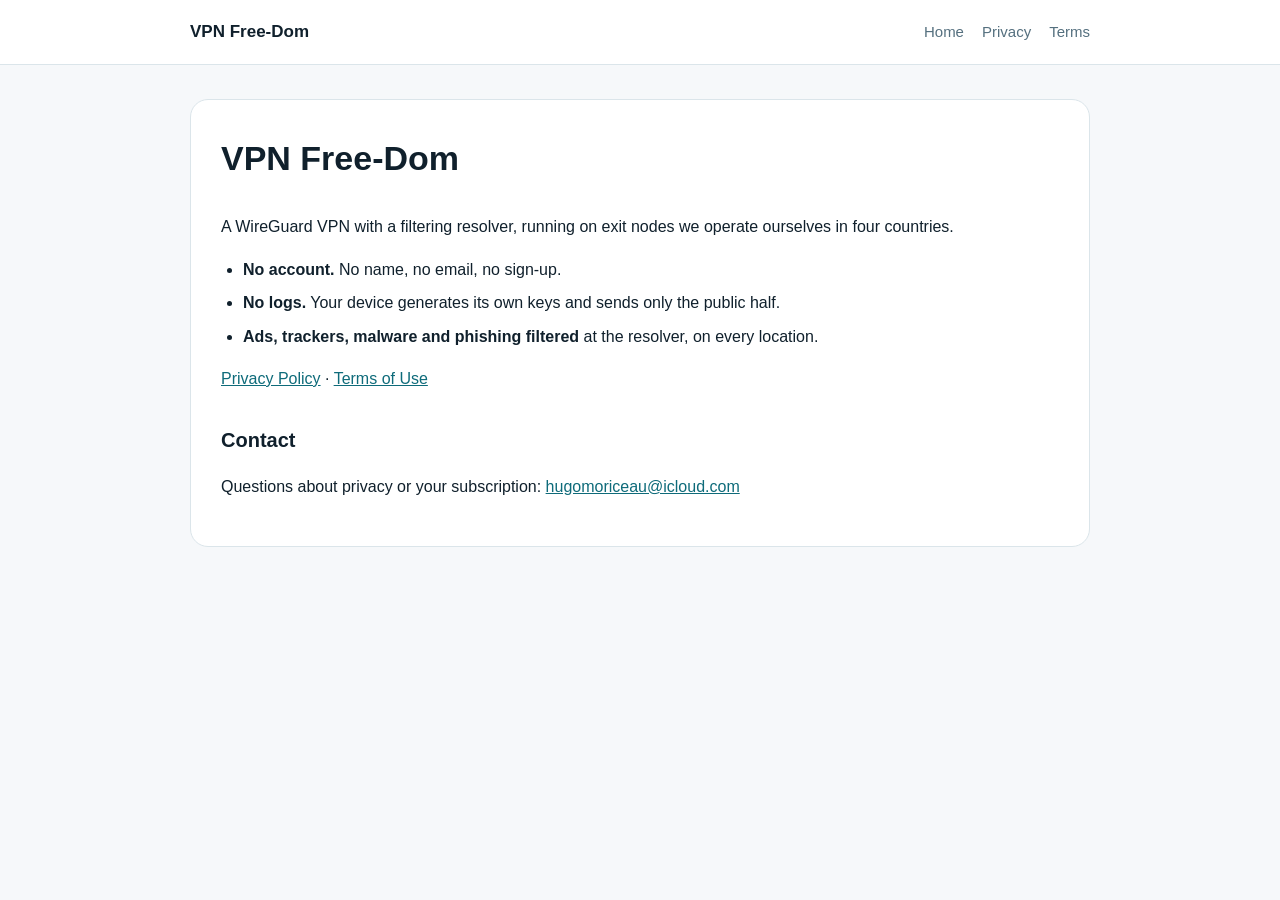
==== index.html @ 08319846 "VPN Free-Dom: privacy policy and terms of use" ====
<!doctype html>
<html lang="en">
<head>
<meta charset="utf-8">
<meta name="viewport" content="width=device-width, initial-scale=1">
<title>VPN Free-Dom — VPN Free-Dom</title>
<meta name="description" content="A WireGuard VPN with a filtering resolver, run on our own exit nodes. No logs, no account.">
<link rel="stylesheet" href="assets/style.css">
</head>
<body>
<header class="site">
  <div class="wrap">
    <strong>VPN Free-Dom</strong>
    <nav>
      <a href="index.html">Home</a>
      <a href="privacy.html">Privacy</a>
      <a href="terms.html">Terms</a>
    </nav>
  </div>
</header>
<main class="wrap">
<article>

<h1>VPN Free-Dom</h1>
<p>A WireGuard VPN with a filtering resolver, running on exit nodes we operate ourselves in four countries.</p>
<ul>
<li><strong>No account.</strong> No name, no email, no sign-up.</li>
<li><strong>No logs.</strong> Your device generates its own keys and sends only the public half.</li>
<li><strong>Ads, trackers, malware and phishing filtered</strong> at the resolver, on every location.</li>
</ul>
<p><a href="privacy.html">Privacy Policy</a> · <a href="terms.html">Terms of Use</a></p>

<h2>Contact</h2>
<p>Questions about privacy or your subscription: <a href="mailto:hugomoriceau@icloud.com">hugomoriceau@icloud.com</a></p>
</article>
</main>
</body>
</html>
---- assets/style.css ----
:root {
  --bg: #f6f8fa;
  --surface: #ffffff;
  --text: #10202c;
  --muted: #55707f;
  --accent: #0e6b7a;
  --accent-soft: #d9edf1;
  --border: #dbe5ea;
  --max: 940px;
}

@media (prefers-color-scheme: dark) {
  :root {
    --bg: #08131d;
    --surface: #0f2130;
    --text: #eaf3f7;
    --muted: #9fbccb;
    --accent: #4fd1c5;
    --accent-soft: #10303c;
    --border: #1d3646;
  }
}

* { box-sizing: border-box; }

body {
  margin: 0;
  background: var(--bg);
  color: var(--text);
  font: 16px/1.65 -apple-system, BlinkMacSystemFont, "Segoe UI", Roboto, Helvetica, Arial, sans-serif;
  -webkit-font-smoothing: antialiased;
}

.wrap { max-width: var(--max); margin: 0 auto; padding: 0 20px; }

header.site {
  padding: 18px 0;
  border-bottom: 1px solid var(--border);
  background: var(--surface);
  position: sticky;
  top: 0;
  z-index: 10;
}
header.site .wrap { display: flex; align-items: center; gap: 12px; flex-wrap: wrap; }
header.site img { width: 34px; height: 34px; border-radius: 8px; }
header.site strong { font-size: 17px; }
header.site nav { margin-left: auto; display: flex; gap: 18px; flex-wrap: wrap; }
header.site nav a { color: var(--muted); text-decoration: none; font-size: 15px; }
header.site nav a:hover { color: var(--accent); }

.hero { text-align: center; padding: 68px 0 40px; }
.hero img.icon { width: 108px; height: 108px; border-radius: 24px; box-shadow: 0 12px 34px rgba(0,0,0,.22); }
.hero h1 { font-size: clamp(30px, 6vw, 46px); margin: 22px 0 10px; letter-spacing: -0.02em; }
.hero p.tagline { font-size: clamp(17px, 2.6vw, 21px); color: var(--muted); margin: 0 auto 26px; max-width: 34ch; }

.badges { display: flex; gap: 10px; justify-content: center; flex-wrap: wrap; margin-bottom: 8px; }
.badge {
  background: var(--accent-soft); color: var(--accent);
  border-radius: 999px; padding: 6px 14px; font-size: 14px; font-weight: 600;
}

.shots { display: flex; gap: 16px; overflow-x: auto; padding: 26px 4px 34px; scroll-snap-type: x mandatory; }
.shots img {
  width: 240px; flex: 0 0 auto; border-radius: 18px;
  border: 1px solid var(--border); scroll-snap-align: center;
  box-shadow: 0 8px 26px rgba(0,0,0,.14);
}

.features { display: grid; gap: 16px; grid-template-columns: repeat(auto-fit, minmax(250px, 1fr)); margin: 10px 0 50px; }
.card {
  background: var(--surface); border: 1px solid var(--border);
  border-radius: 16px; padding: 20px;
}
.card h3 { margin: 0 0 8px; font-size: 17px; }
.card p { margin: 0; color: var(--muted); font-size: 15px; }

.note {
  background: var(--accent-soft); border-left: 4px solid var(--accent);
  border-radius: 10px; padding: 18px 20px; margin: 32px 0;
}
.note h3 { margin: 0 0 8px; font-size: 16px; }
.note p { margin: 0; font-size: 15px; }

article { background: var(--surface); border: 1px solid var(--border); border-radius: 18px; padding: 30px; margin: 34px 0 50px; }
article h1 { margin-top: 0; font-size: clamp(26px, 5vw, 34px); }
article h2 { margin-top: 32px; font-size: 20px; }
article table { width: 100%; border-collapse: collapse; margin: 16px 0; font-size: 15px; display: block; overflow-x: auto; }
article th, article td { border: 1px solid var(--border); padding: 9px 12px; text-align: left; }
article th { background: var(--accent-soft); }
article code { background: var(--accent-soft); padding: 2px 6px; border-radius: 5px; font-size: 90%; }
article ul { padding-left: 22px; }
article li { margin: 7px 0; }

footer.site {
  border-top: 1px solid var(--border); padding: 26px 0 44px;
  color: var(--muted); font-size: 14px; text-align: center;
}
footer.site a { color: var(--muted); }
.updated { color: var(--muted); font-size: 14px; }
a { color: var(--accent); }
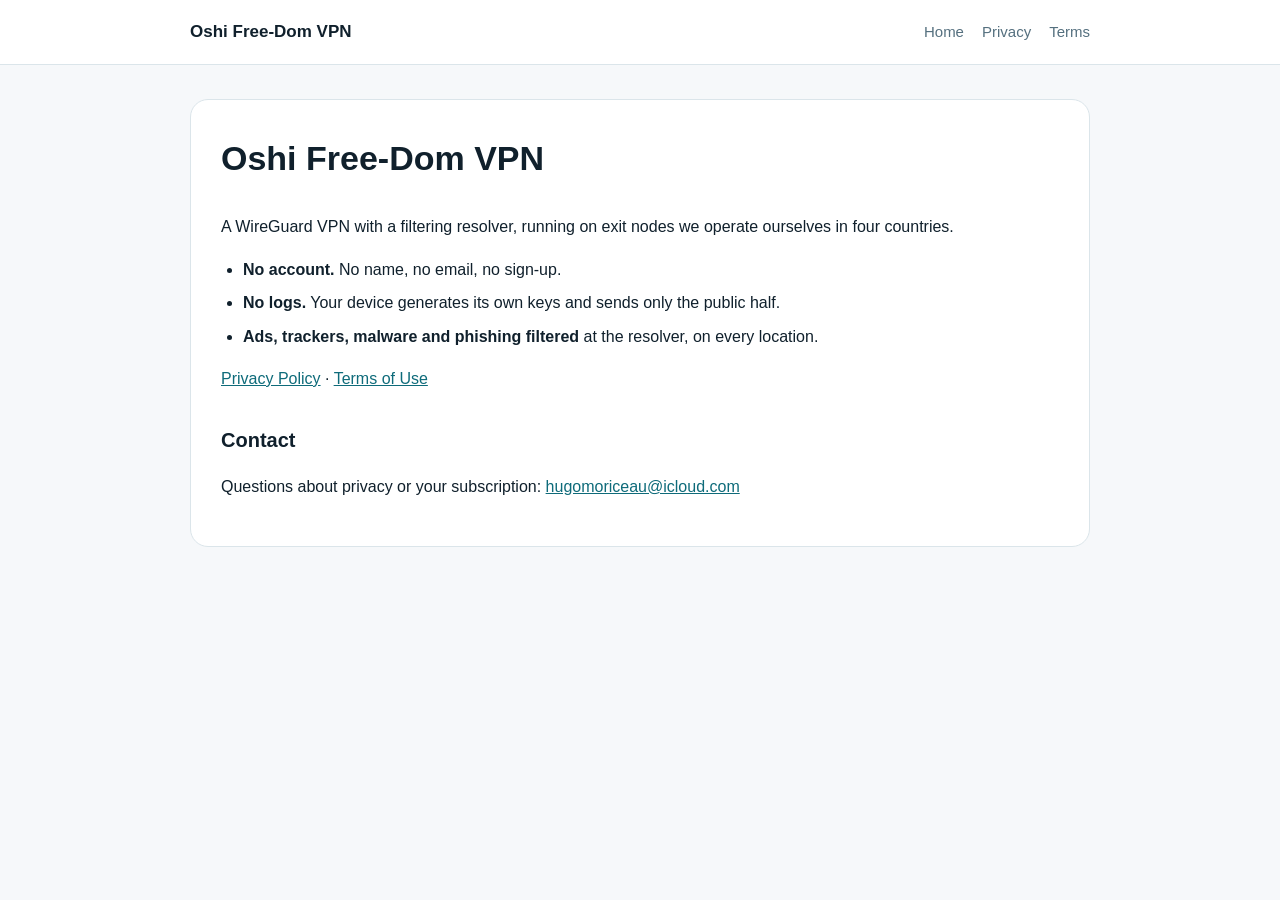
==== commit 7e963086: "Update the privacy policy for Oshi Free-Dom, Android included The published page was a year behind t" ====
--- a/index.html
+++ b/index.html
@@ -3,14 +3,14 @@
 <head>
 <meta charset="utf-8">
 <meta name="viewport" content="width=device-width, initial-scale=1">
-<title>VPN Free-Dom — VPN Free-Dom</title>
+<title>Oshi Free-Dom VPN</title>
 <meta name="description" content="A WireGuard VPN with a filtering resolver, run on our own exit nodes. No logs, no account.">
 <link rel="stylesheet" href="assets/style.css">
 </head>
 <body>
 <header class="site">
   <div class="wrap">
-    <strong>VPN Free-Dom</strong>
+    <strong>Oshi Free-Dom VPN</strong>
     <nav>
       <a href="index.html">Home</a>
       <a href="privacy.html">Privacy</a>
@@ -21,7 +21,7 @@
 <main class="wrap">
 <article>
 
-<h1>VPN Free-Dom</h1>
+<h1>Oshi Free-Dom VPN</h1>
 <p>A WireGuard VPN with a filtering resolver, running on exit nodes we operate ourselves in four countries.</p>
 <ul>
 <li><strong>No account.</strong> No name, no email, no sign-up.</li>
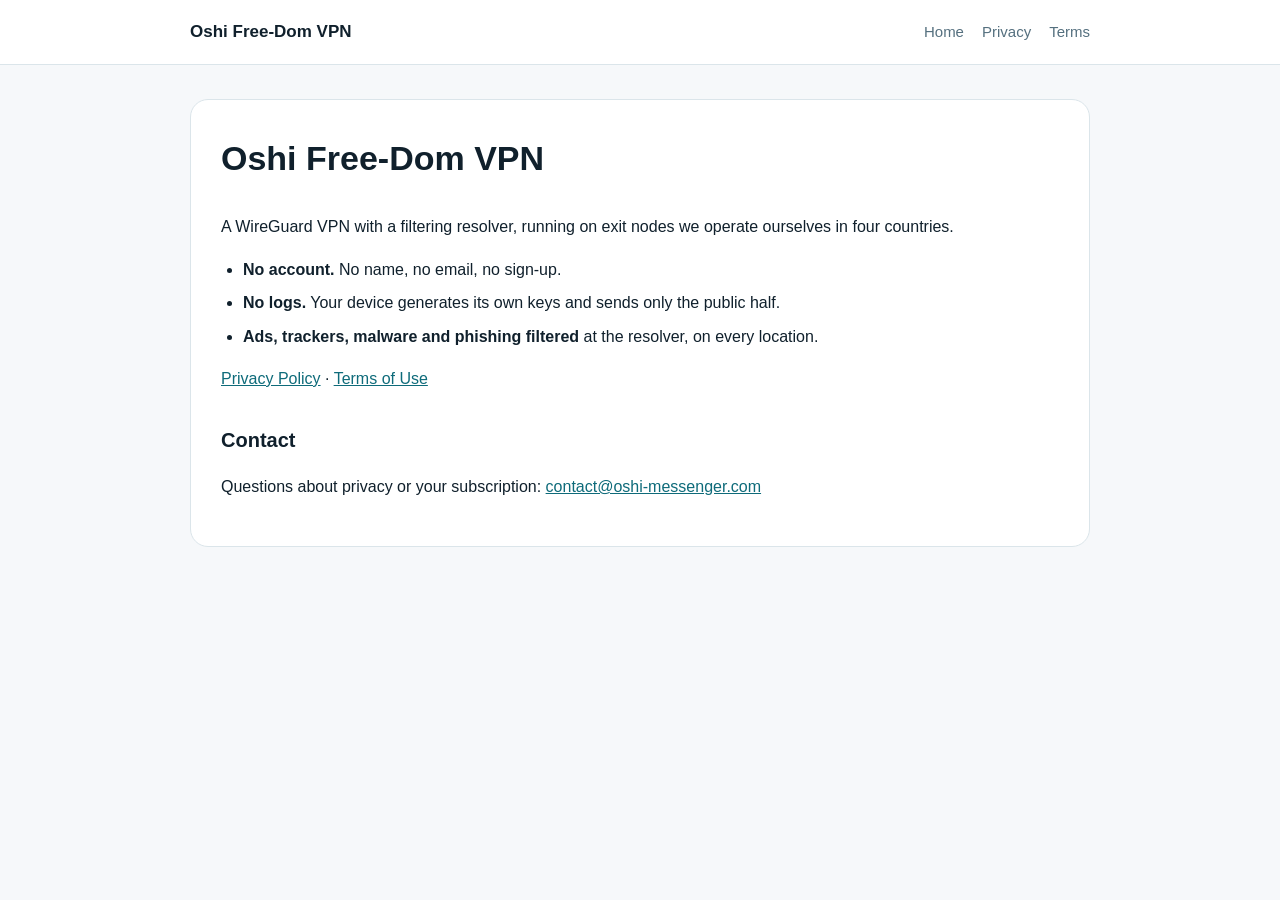
==== commit a4aa1ea8: "Speak with one voice: Oshi Lab, Switzerland, one address Three identities were live across these sit" ====
--- a/index.html
+++ b/index.html
@@ -31,7 +31,7 @@
 <p><a href="privacy.html">Privacy Policy</a> · <a href="terms.html">Terms of Use</a></p>
 
 <h2>Contact</h2>
-<p>Questions about privacy or your subscription: <a href="mailto:hugomoriceau@icloud.com">hugomoriceau@icloud.com</a></p>
+<p>Questions about privacy or your subscription: <a href="mailto:contact@oshi-messenger.com">contact@oshi-messenger.com</a></p>
 </article>
 </main>
 </body>
